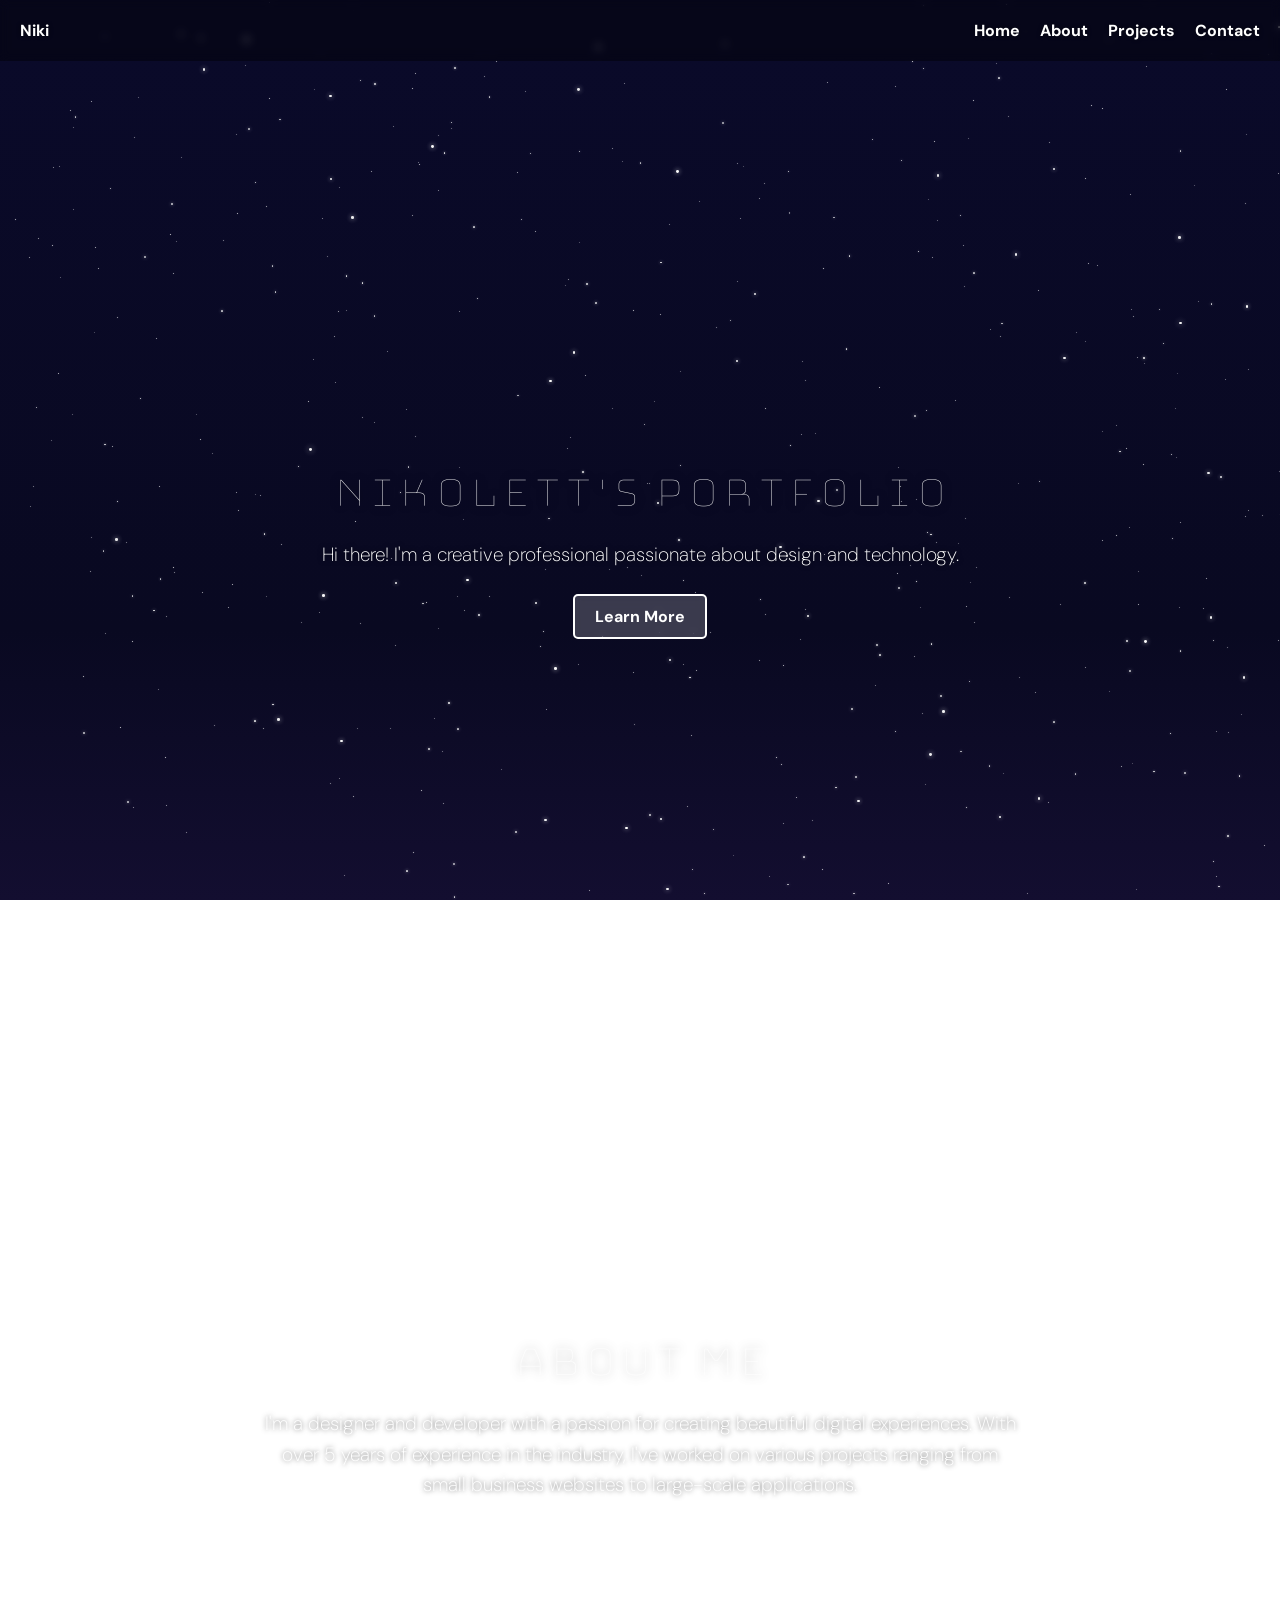
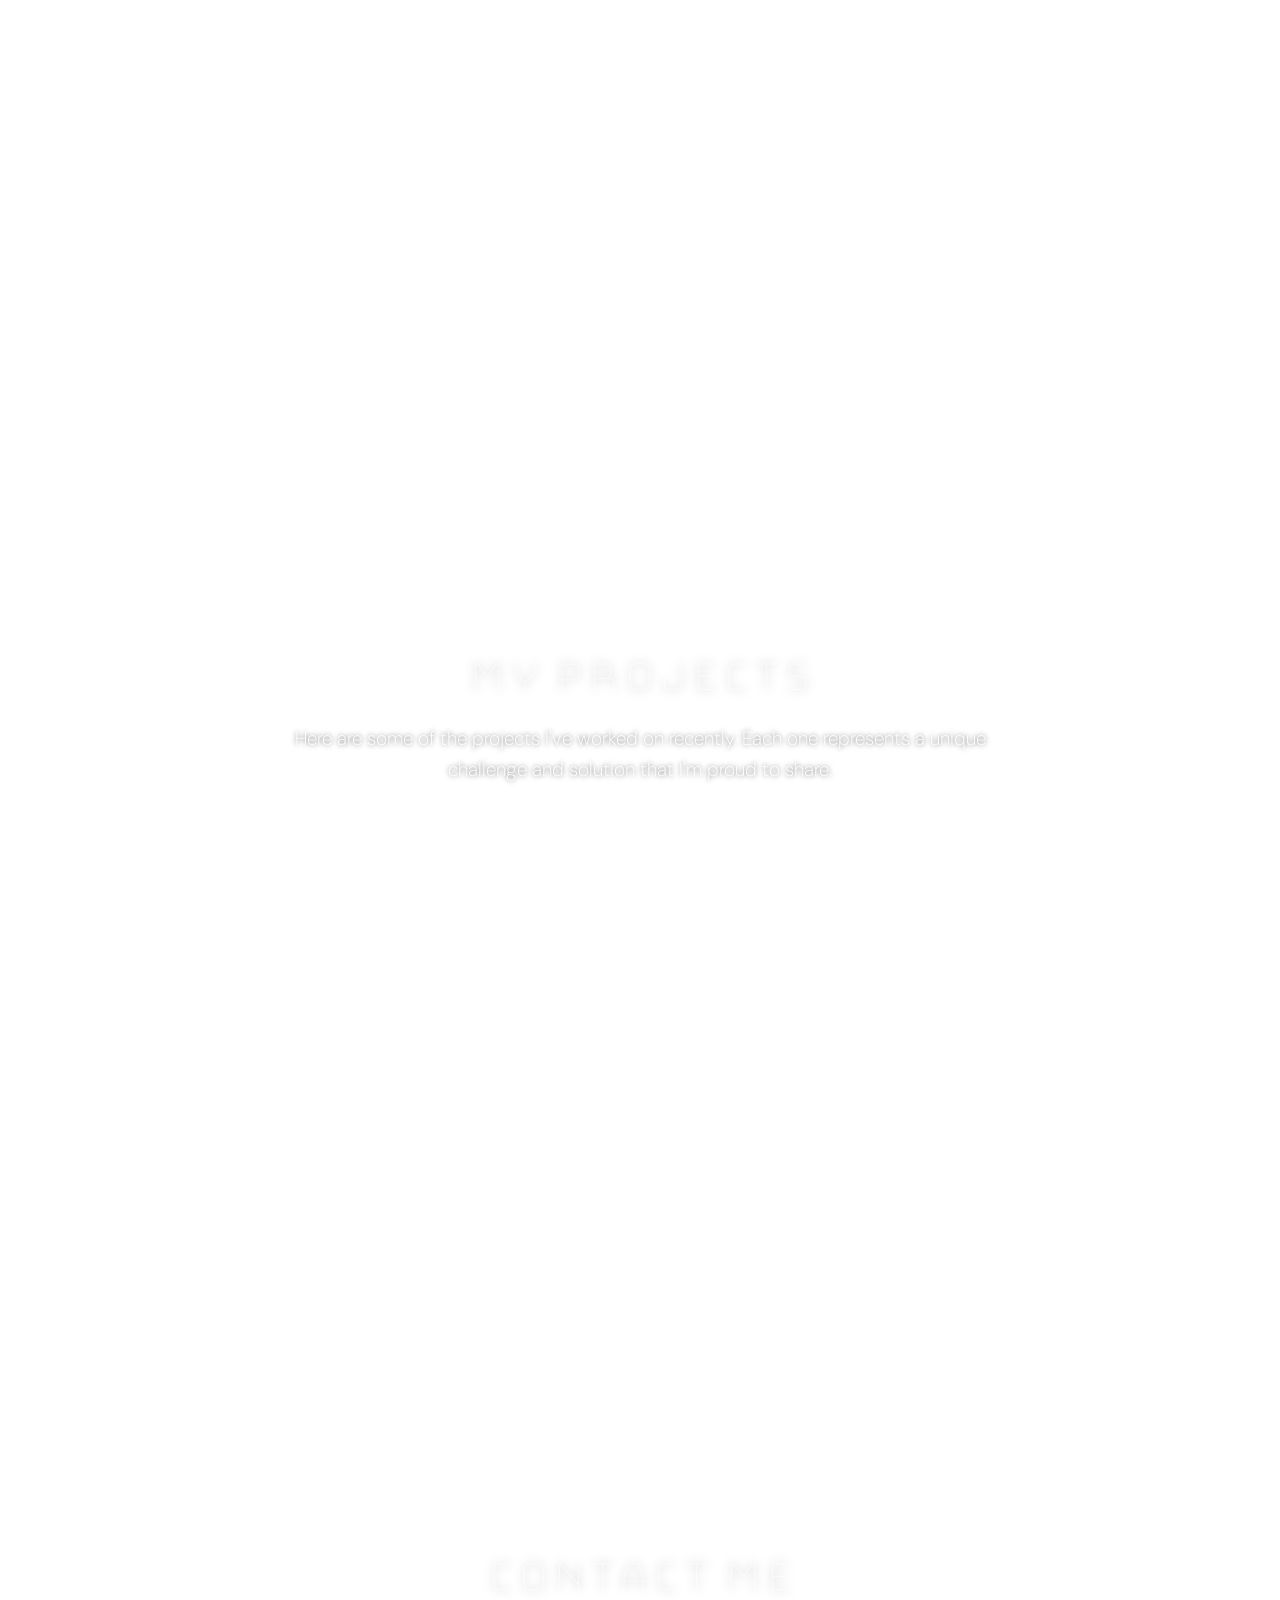
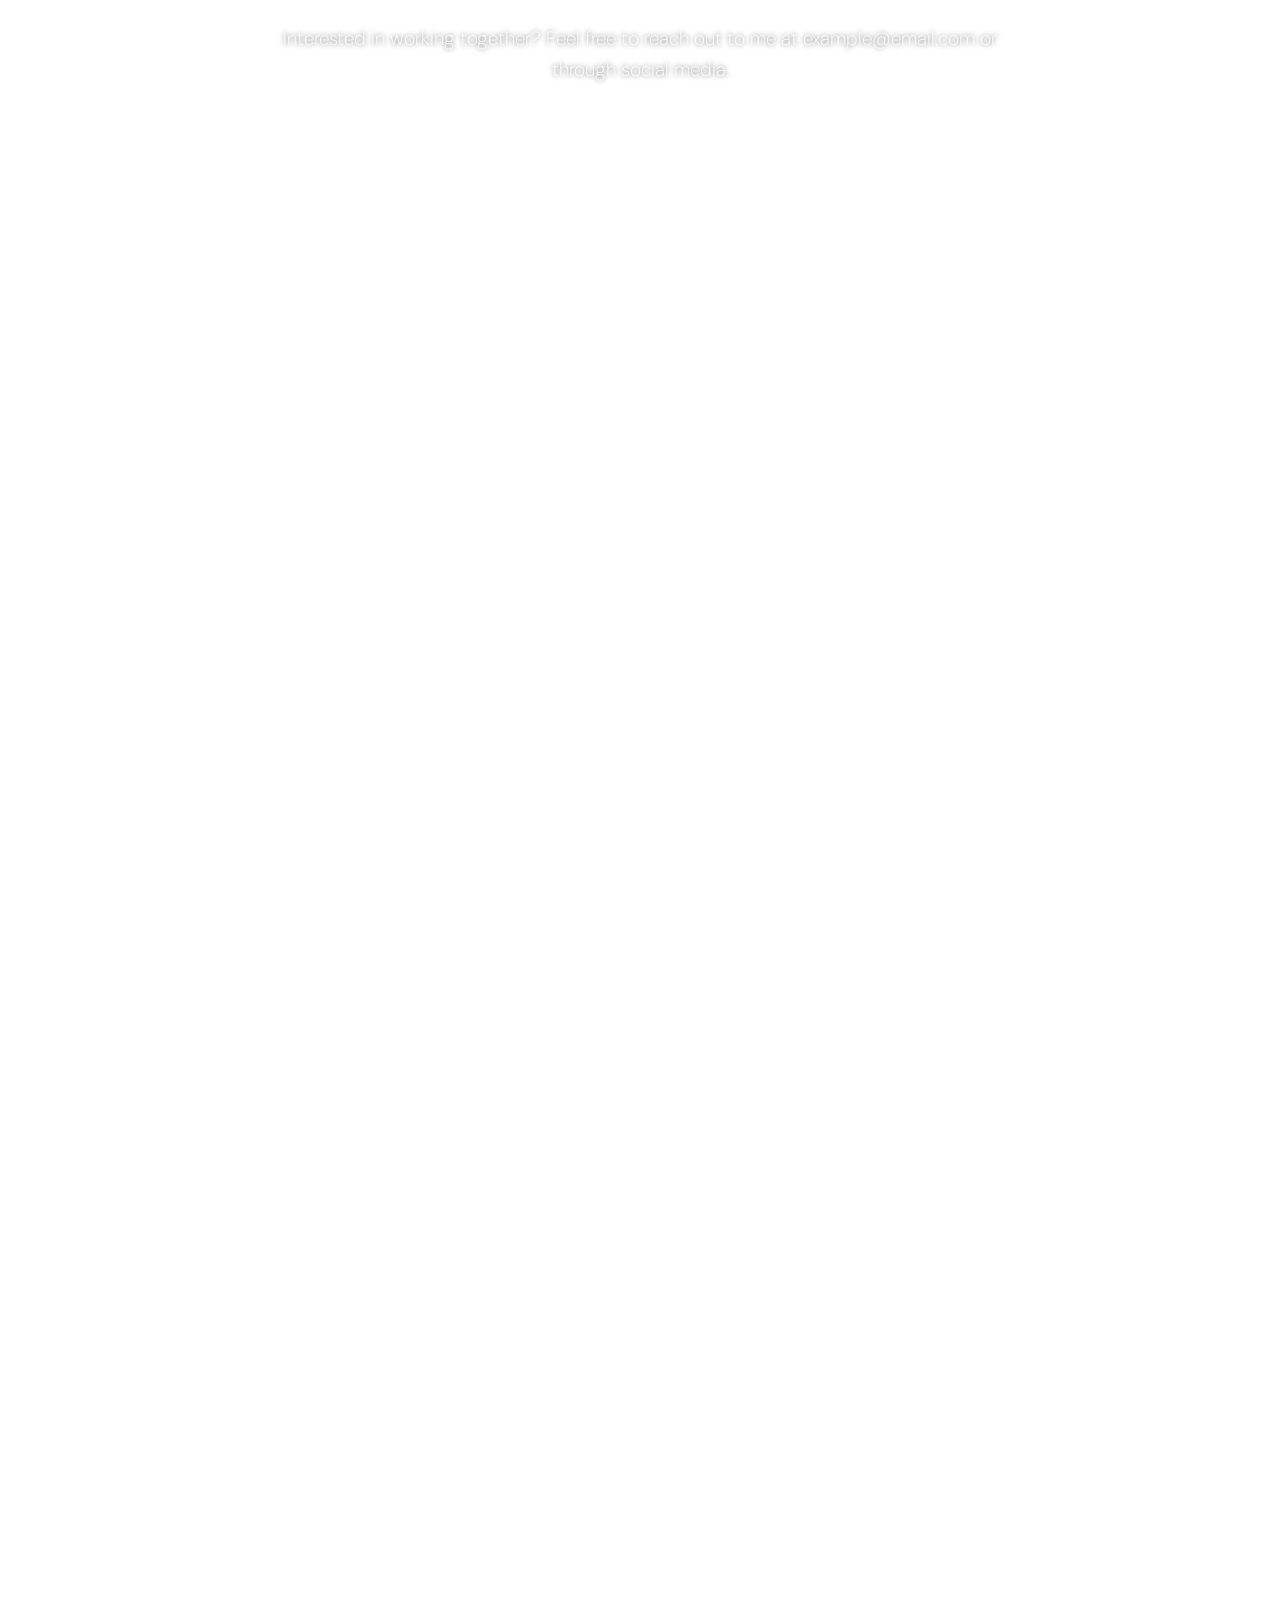
==== anotherone.html @ d2c1c7c7 "adding a bunch of stuff" ====
<!DOCTYPE html>
<html lang="en">
<head>
    <meta charset="UTF-8">
    <meta name="viewport" content="width=device-width, initial-scale=1.0">
    <title>My Personal Website</title>
    <link rel="preconnect" href="https://fonts.googleapis.com">
    <link rel="preconnect" href="https://fonts.gstatic.com" crossorigin>
    <link href="https://fonts.googleapis.com/css2?family=DM+Sans:ital,opsz,wght@0,9..40,100..1000;1,9..40,100..1000&display=swap" rel="stylesheet">
    
    
    <link rel="preconnect" href="https://fonts.googleapis.com">
    <link rel="preconnect" href="https://fonts.gstatic.com" crossorigin>
    <link href="https://fonts.googleapis.com/css2?family=Bungee+Hairline&family=DM+Sans:ital,opsz,wght@0,9..40,100..1000;1,9..40,100..1000&display=swap" rel="stylesheet">
    
    <style>

@font-face {
    font-family: cormorant;
    src: url(assets/fonts/Cormorant/Cormorant-VariableFont_wght.ttf);
}
        * {
            margin: 0;
            padding: 0;
            box-sizing: border-box;
            font-family: 'DM Sans', sans-serif;
        }

        body {
            overflow-x: hidden;
            color: white;
            font-weight: 200;
        }


        .sky-background {
            position: fixed;
            top: 0;
            left: 0;
            width: 100%;
            height: 100%;
            background: linear-gradient(to bottom, #0a0a2a 0%, #090921 70%, #120a29 100%);
            z-index: -10;
            transition: background 0.5s ease;
        }

        .stars-container {
            position: fixed;
            top: 0;
            left: 0;
            width: 100%;
            height: 100%;
            z-index: -9;
            opacity: 1;
            transition: opacity 1s ease;
            overflow: hidden;
        }

        .star {
            position: absolute;
            background-color: white;
            border-radius: 50%;
        }

        .sun {
            position: fixed;
            bottom: -150px;
            left: 50%;
            transform: translateX(-50%);
            width: 50vh;
            height: 50vh;
            background: radial-gradient(circle at center, #fffa77 10%, #ffbe4d 30%, #ff8130 60%, #ff4400 100%);
            border-radius: 50%;
            z-index: -8;
            box-shadow: 0 0 100px 50px rgba(255, 100, 0, 0.7);
            opacity: 0;
            /* transition: opacity 1.5s ease, bottom 2s ease, box-shadow 1.5s ease; */
        }

        .sun-rays {
            position: absolute;
            top: -50px;
            left: -50px;
            width: 75vh;
            height: 75vh;
            transform: scale(1.5);
            background: radial-gradient(circle at center, rgba(255, 222, 0, 0.6) 0%, rgba(255, 170, 0, 0.4) 40%, rgba(255, 170, 0, 0) 70%);
            border-radius: 50%;
            opacity: 0;
            z-index: -1;
            transition: opacity 1s ease;
        }

        .content {
            position: relative;
            z-index: 1;
            padding: 100px 20px;
            min-height: 400vh;
        }

        .section {
            height: 100vh;
            display: flex;
            flex-direction: column;
            justify-content: center;
            align-items: center;
            text-align: center;
            max-width: 800px;
            margin: 0 auto;
            padding: 20px;
        }

        h1 {
            font-family: Bungee Hairline; 
            font-size: 3rem;
            font-weight: 200;
            margin-bottom: 1rem;
            text-shadow: 0 0 10px rgba(0, 0, 0, 0.7);
        }

        p {
            font-size: 1.2rem;
            line-height: 1.6;
            margin-bottom: 1.5rem;
            text-shadow: 0 0 5px rgba(0, 0, 0, 0.7);
        }

        .nav {
            position: fixed;
            top: 0;
            left: 0;
            width: 100%;
            padding: 20px;
            display: flex;
            justify-content: space-between;
            z-index: 100;
            background-color: rgba(0, 0, 0, 0.4);
            backdrop-filter: blur(5px);
        }

        .nav-links {
            display: flex;
            gap: 20px;
        }

        .nav a {
            color: white;
            text-decoration: none;
            font-weight: bold;
            text-shadow: 0 0 5px rgba(0, 0, 0, 0.5);
            transition: all 0.3s ease;
        }

        .nav a:hover {
            color: #ffcc00;
        }

        .meteor {
            position: absolute;
            width: 2px;
            height: 30px;
            background: linear-gradient(to bottom, rgba(255,255,255,0), rgba(255,255,255,1));
            transform: rotate(45deg);
            animation: meteor 6s linear infinite;
            opacity: 0;
        }

        @keyframes meteor {
            0% {
                opacity: 0;
                transform: translateX(0) translateY(0) rotate(45deg);
            }
            10% {
                opacity: 1;
            }
            70% {
                opacity: 1;
            }
            100% {
                opacity: 0;
                transform: translateX(-200px) translateY(200px) rotate(45deg);
            }
        }

        .button {
            display: inline-block;
            padding: 10px 20px;
            background-color: rgba(255, 255, 255, 0.2);
            border: 2px solid white;
            color: white;
            text-decoration: none;
            border-radius: 5px;
            font-weight: bold;
            transition: all 0.3s ease;
            backdrop-filter: blur(5px);
        }

        .button:hover {
            background-color: rgba(255, 255, 255, 0.3);
            transform: translateY(-3px);
            box-shadow: 0 5px 15px rgba(0, 0, 0, 0.3);
        }










    </style>
</head>
<body>
    <div class="sky-background"></div>
    <div class="stars-container" id="stars-container"></div>
    <div class="sun" id="sun">
        <div class="sun-rays"></div>
    </div>








    <nav class="nav">
        <div class="logo">
            <a href="#">Niki</a>
        </div>
        <div class="nav-links">
            <a href="#home">Home</a>
            <a href="#about">About</a>
            <a href="#projects">Projects</a>
            <a href="#contact">Contact</a>
        </div>
    </nav>

    <div class="content">
        <section id="home" class="section">
            <h1>nikolett's portfolio</h1>
            <p>Hi there! I'm a creative professional passionate about design and technology.</p>
            <a href="#about" class="button">Learn More</a>
        </section>

        <section id="about" class="section">
            <h1>About Me</h1>
            <p>I'm a designer and developer with a passion for creating beautiful digital experiences. With over 5 years of experience in the industry, I've worked on various projects ranging from small business websites to large-scale applications.</p>
            <a href="#projects" class="button">See My Work</a>
        </section>

        <section id="projects" class="section">
            <h1>My Projects</h1>
            <p>Here are some of the projects I've worked on recently. Each one represents a unique challenge and solution that I'm proud to share.</p>
            <a href="#contact" class="button">Get In Touch</a>
        </section>

        <section id="contact" class="section">
            <h1>Contact Me</h1>
            <p>Interested in working together? Feel free to reach out to me at example@email.com or through social media.</p>
            <div>
                <a href="#" class="button">Email Me</a>
            </div>
        </section>
        <section style="height: 300vh;"></section>
        <section style="height: 500vh;"></section>

    </div>

    <script>
        // Create different sized stars with varying brightness
        function createStars() {
            const starsContainer = document.getElementById('stars-container');
            const bigStarsCount = 50;
            const mediumStarsCount = 150;
            const smallStarsCount = 300;
            
            // Create big bright stars
            for (let i = 0; i < bigStarsCount; i++) {
                createStar(starsContainer, 2, 3, 0.9, 1);
            }
            
            // Create medium stars
            for (let i = 0; i < mediumStarsCount; i++) {
                createStar(starsContainer, 1, 2, 0.7, 0.9);
            }
            
            // Create small dim stars
            for (let i = 0; i < smallStarsCount; i++) {
                createStar(starsContainer, 0.5, 1, 0.4, 0.7);
            }
            
            // Create occasional meteors
            createMeteors(starsContainer, 5);
        }
        
        function createStar(container, minSize, maxSize, minOpacity, maxOpacity) {
            const star = document.createElement('div');
            const size = minSize + Math.random() * (maxSize - minSize);
            const opacity = minOpacity + Math.random() * (maxOpacity - minOpacity);
            
            star.classList.add('star');
            star.style.width = `${size}px`;
            star.style.height = `${size}px`;
            star.style.top = `${Math.random() * 100}%`;
            star.style.left = `${Math.random() * 100}%`;
            star.style.opacity = opacity;
            star.style.boxShadow = `0 0 ${size * 2}px rgba(255, 255, 255, ${opacity})`;
            
            // Add twinkling effect with randomized timing
            const duration = 3 + Math.random() * 7;
            const delay = Math.random() * 5;
            star.style.animation = `twinkle ${duration}s ${delay}s infinite ease-in-out`;
            
            container.appendChild(star);
        }
        
        function createMeteors(container, count) {
            for (let i = 0; i < count; i++) {
                setTimeout(() => {
                    const meteor = document.createElement('div');
                    meteor.classList.add('meteor');
                    meteor.style.top = `${Math.random() * 30}%`;
                    meteor.style.left = `${50 + Math.random() * 50}%`;
                    meteor.style.animationDelay = `${Math.random() * 20}s`;
                    
                    container.appendChild(meteor);
                    
                    // Remove meteor after animation
                    setTimeout(() => {
                        meteor.remove();
                        // Create a new meteor
                        createMeteors(container, 1);
                    }, 6000);
                }, i * 3000);
            }
        }

        // Add twinkling animation
        const style = document.createElement('style');
        style.textContent = `
            @keyframes twinkle {
                0%, 100% { opacity: 1; transform: scale(1); }
                50% { opacity: 0.3; transform: scale(0.8); }
            }
            
            @keyframes cloudMove {
                0% { background-position: 0px 0px; }
                100% { background-position: 1000px 0px; }
            }
        `;
        document.head.appendChild(style);

        // Change background color based on scroll position
        window.addEventListener('scroll', function() {
            const scrollPosition = window.scrollY;
            const documentHeight = document.body.scrollHeight - window.innerHeight;
            const scrollPercentage = scrollPosition / documentHeight;
            
            const skyBackground = document.querySelector('.sky-background');
            const starsContainer = document.getElementById('stars-container');
            const sun = document.getElementById('sun');
            const sunRays = document.querySelector('.sun-rays');
            
            // Night sky to dawn to sunrise
            if (scrollPercentage < 0.3) {
                // Night sky (start)
                const nightProgress = scrollPercentage / 0.3;
                
                // Subtle shift in the deep night sky
                const r1 = Math.round(10 + nightProgress * 15);
                const g1 = Math.round(10 + nightProgress * 15);
                const b1 = Math.round(42 + nightProgress * 15);
                
                const r2 = Math.round(9 + nightProgress * 15);
                const g2 = Math.round(9 + nightProgress * 15);
                const b2 = Math.round(33 + nightProgress * 15);
                
                skyBackground.style.background = `linear-gradient(to bottom, 
                    rgb(${r1}, ${g1}, ${b1}) 0%, 
                    rgb(${r2}, ${g2}, ${b2}) 70%, 
                    rgb(${r2 + 10}, ${g2 + 5}, ${b2 + 15}) 100%)`;
                
                starsContainer.style.opacity = 1;
                sun.style.opacity = 0;
                sun.style.bottom = '-150px';
                sunRays.style.opacity = 0;
                
            } else if (scrollPercentage < 0.6) {
                // Dawn transition (middle)
                const dawnProgress = (scrollPercentage - 0.3) / 0.3;
                
                // More complex dawn gradient
                const r1 = Math.round(25 + dawnProgress * (130 - 25));
                const g1 = Math.round(25 + dawnProgress * (100 - 25));
                const b1 = Math.round(57 + dawnProgress * (180 - 57));
                
                const r2 = Math.round(24 + dawnProgress * (170 - 24));
                const g2 = Math.round(24 + dawnProgress * (120 - 24));
                const b2 = Math.round(48 + dawnProgress * (200 - 48));
                
                const r3 = Math.round(34 + dawnProgress * (240 - 34));
                const g3 = Math.round(29 + dawnProgress * (150 - 29));
                const b3 = Math.round(63 + dawnProgress * (180 - 63));
                
                skyBackground.style.background = `linear-gradient(to bottom, 
                    rgb(${r1}, ${g1}, ${b1}) 0%, 
                    rgb(${r2}, ${g2}, ${b2}) 70%, 
                    rgb(${r3}, ${g3}, ${b3}) 100%)`;
                
                starsContainer.style.opacity = 1 - dawnProgress * 1.2;
                sun.style.opacity = dawnProgress * 0.8;
                sun.style.bottom = `-${150 - dawnProgress * 120}px`;
                sun.style.boxShadow = `0 0 ${100 + dawnProgress * 50}px ${50 + dawnProgress * 25}px rgba(255, ${100 + dawnProgress * 100}, 0, ${0.7 + dawnProgress * 0.3})`;
                sunRays.style.opacity = dawnProgress * 0.5;
                
            } else {
                // Sunrise (end)
                const sunriseProgress = (scrollPercentage - 0.6) / 0.4;
                
                // Vibrant sunrise colors
                const r1 = Math.round(130 + sunriseProgress * (135 - 130));
                const g1 = Math.round(100 + sunriseProgress * (206 - 100));
                const b1 = Math.round(180 + sunriseProgress * (250 - 180));
                
                const r2 = Math.round(170 + sunriseProgress * (255 - 170));
                const g2 = Math.round(120 + sunriseProgress * (223 - 120));
                const b2 = Math.round(200 + sunriseProgress * (180 - 200));
                
                const r3 = Math.round(240 + sunriseProgress * (255 - 240));
                const g3 = Math.round(150 + sunriseProgress * (190 - 150));
                const b3 = Math.round(180 - sunriseProgress * 80);
                
                skyBackground.style.background = `linear-gradient(to bottom, 
                    rgb(${r1}, ${g1}, ${b1}) 0%, 
                    rgb(${r2}, ${g2}, ${b2}) 60%, 
                    rgb(${r3}, ${g3}, ${b3}) 100%)`;
                
                starsContainer.style.opacity = 0;
                sun.style.opacity = 0.8 + sunriseProgress * 0.2;
                sun.style.bottom = `${-30 + sunriseProgress * 100}px`;
                sun.style.boxShadow = `0 0 ${150 + sunriseProgress * 100}px ${75 + sunriseProgress * 50}px rgba(255, ${200 - sunriseProgress * 50}, 0, 1)`;
                sunRays.style.opacity = 0.5 + sunriseProgress * 0.5;
            }
        });












        
    // Initialize stars on load
        window.onload = function() {
            createStars();
            // Trigger initial scroll effect
            window.dispatchEvent(new Event('scroll'));
        };
    </script>
</body>
</html>
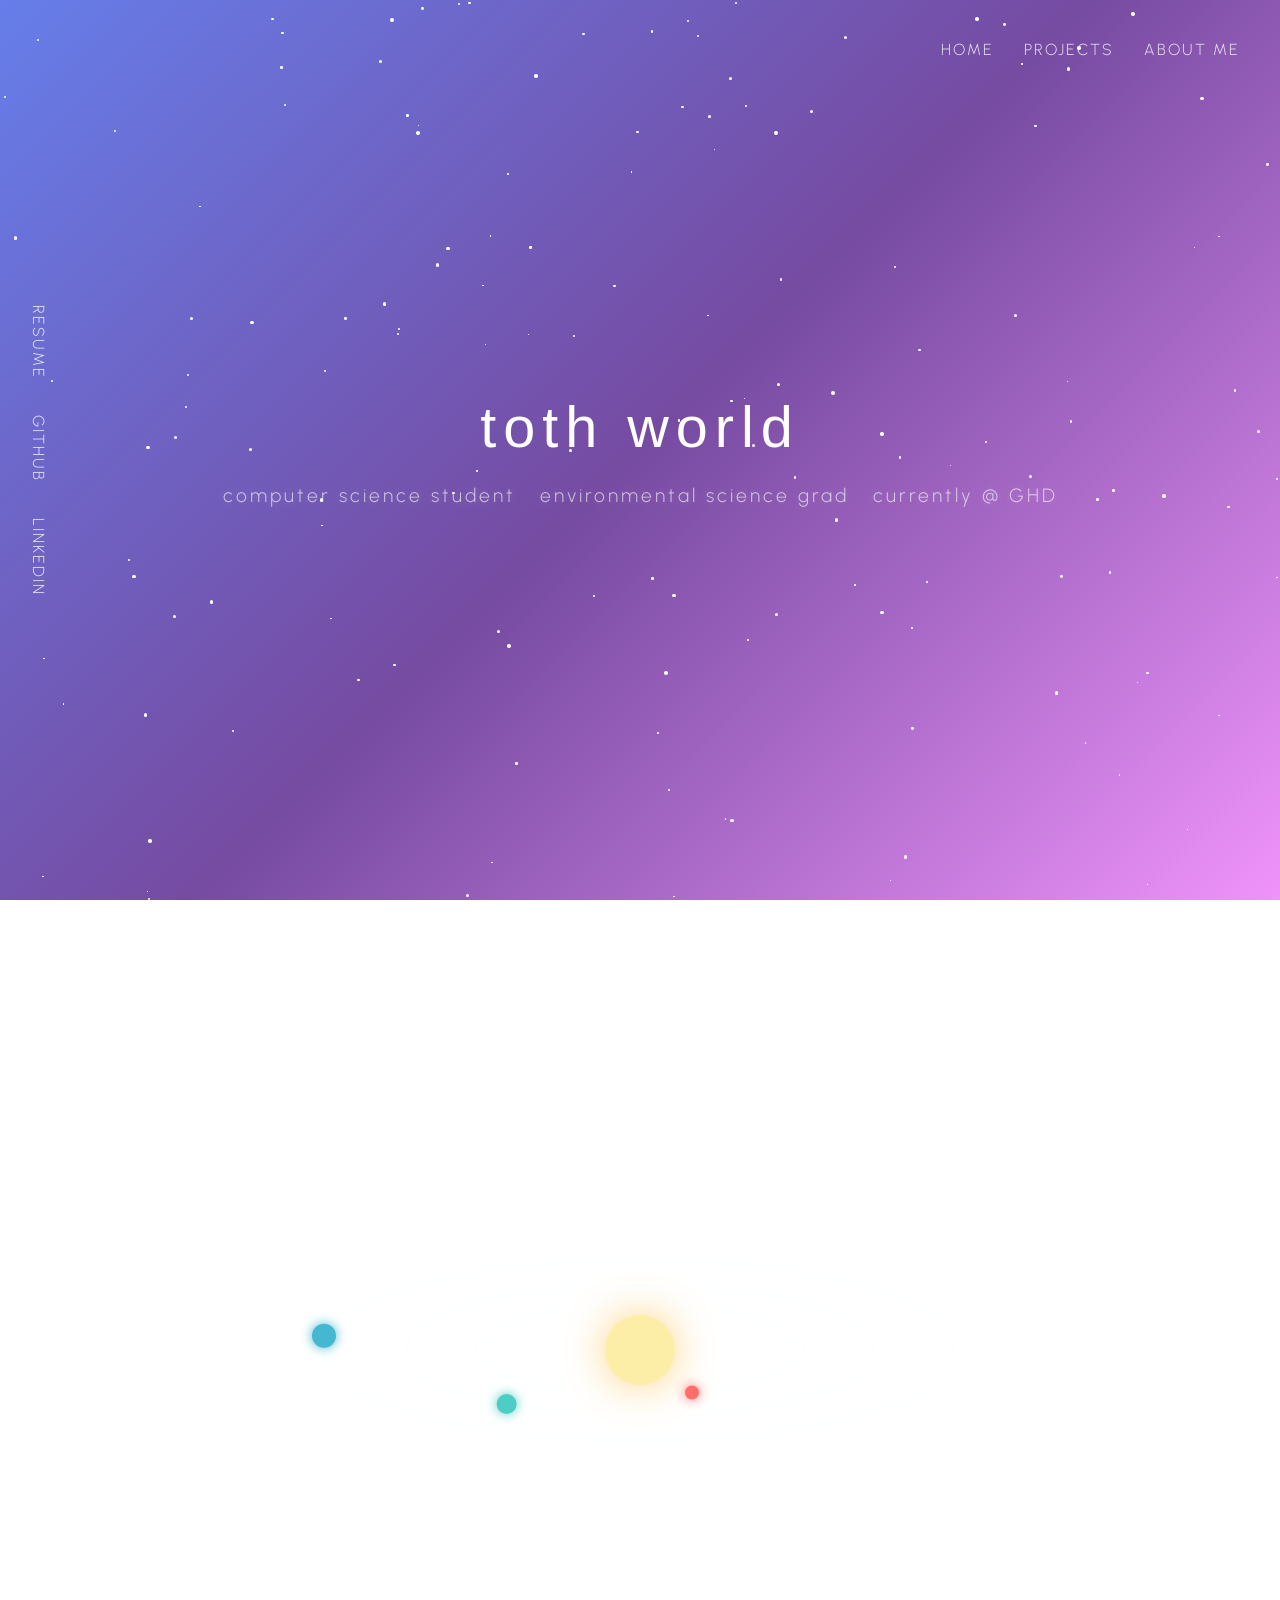
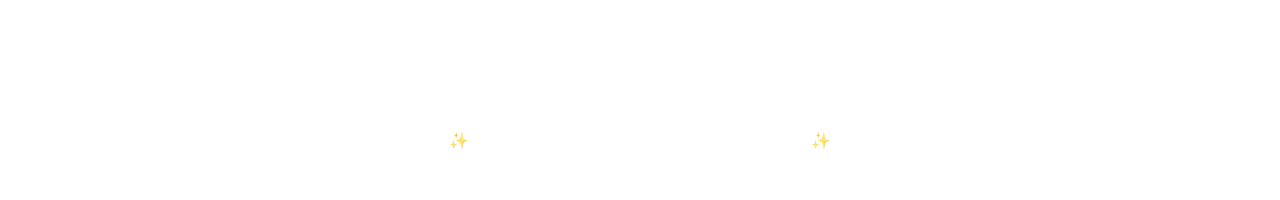
==== commit fc6b03c7: "figured out the hover" ====
--- a/anotherone.html
+++ b/anotherone.html
@@ -1,51 +1,35 @@
-
 <!DOCTYPE html>
-<html lang="en">
+<html lang='en'>
 <head>
-    <meta charset="UTF-8">
+    <meta charset='UTF-8'>
+    <title>Toth World</title>
     <meta name="viewport" content="width=device-width, initial-scale=1.0">
-    <title>My Personal Website</title>
+    
+    <!-- fonts -->
+    <link href="https://fonts.cdnfonts.com/css/positions-by-arixbored" rel="stylesheet">
     <link rel="preconnect" href="https://fonts.googleapis.com">
     <link rel="preconnect" href="https://fonts.gstatic.com" crossorigin>
-    <link href="https://fonts.googleapis.com/css2?family=DM+Sans:ital,opsz,wght@0,9..40,100..1000;1,9..40,100..1000&display=swap" rel="stylesheet">
-    
-    
-    <link rel="preconnect" href="https://fonts.googleapis.com">
-    <link rel="preconnect" href="https://fonts.gstatic.com" crossorigin>
-    <link href="https://fonts.googleapis.com/css2?family=Bungee+Hairline&family=DM+Sans:ital,opsz,wght@0,9..40,100..1000;1,9..40,100..1000&display=swap" rel="stylesheet">
+    <link href="https://fonts.googleapis.com/css2?family=Urbanist:ital,wght@0,100..900;1,100..900&display=swap" rel="stylesheet">
     
     <style>
-
-@font-face {
-    font-family: cormorant;
-    src: url(assets/fonts/Cormorant/Cormorant-VariableFont_wght.ttf);
-}
         * {
             margin: 0;
             padding: 0;
             box-sizing: border-box;
-            font-family: 'DM Sans', sans-serif;
-        }
-
-        body {
-            overflow-x: hidden;
-            color: white;
-            font-weight: 200;
-        }
-
-
-        .sky-background {
-            position: fixed;
-            top: 0;
+        }
+
+        .night-sky {
+            position: fixed;  
+            top: 0;    
             left: 0;
             width: 100%;
             height: 100%;
-            background: linear-gradient(to bottom, #0a0a2a 0%, #090921 70%, #120a29 100%);
             z-index: -10;
+            background: linear-gradient(135deg, #667eea 0%, #764ba2 50%, #f093fb 100%);
             transition: background 0.5s ease;
         }
 
-        .stars-container {
+        .galaxy {
             position: fixed;
             top: 0;
             left: 0;
@@ -54,417 +38,651 @@
             z-index: -9;
             opacity: 1;
             transition: opacity 1s ease;
-            overflow: hidden;
         }
 
         .star {
+            background-color: white;
             position: absolute;
-            background-color: white;
             border-radius: 50%;
         }
 
-        .sun {
+        .meteor {
+            position: absolute;
+            transform: rotate(45deg);
+            width: 2px;
+            height: 50px;
+            background: linear-gradient(to bottom, rgba(255, 255, 255, 0), rgba(255, 255, 255, 1));
+            animation: meteor 3s linear infinite;
+            opacity: 0;
+        }
+
+        @keyframes twinkle {
+            0%, 100% {
+                opacity: 1;
+                transform: scale(1);
+            }
+            50% {
+                opacity: 0.3;
+                transform: scale(0.8);
+            }
+        }
+
+        @keyframes meteor {
+            0% {
+                opacity: 0;
+                transform: translateX(0) translateY(0) rotate(45deg);
+            }
+            10% {
+                opacity: 1;
+            }
+            70% {
+                opacity: 1;
+            }
+            100% {
+                opacity: 0;
+                transform: translateX(-200px) translateY(200px) rotate(45deg);
+            }
+        }
+
+        .seseme-seeds {
             position: fixed;
-            bottom: -150px;
-            left: 50%;
-            transform: translateX(-50%);
-            width: 50vh;
-            height: 50vh;
-            background: radial-gradient(circle at center, #fffa77 10%, #ffbe4d 30%, #ff8130 60%, #ff4400 100%);
-            border-radius: 50%;
-            z-index: -8;
-            box-shadow: 0 0 100px 50px rgba(255, 100, 0, 0.7);
-            opacity: 0;
-            /* transition: opacity 1.5s ease, bottom 2s ease, box-shadow 1.5s ease; */
-        }
-
-        .sun-rays {
+            top: 40px;
+            right: 40px;
+            display: flex;
+            gap: 30px;
+            z-index: 10;
+        }
+
+        .seed {
+            font-family: 'Urbanist', sans-serif;
+            font-size: 16px;
+            font-weight: 300;
+            color: rgba(255, 255, 255, 0.8);
+            letter-spacing: 2px;
+            position: relative;
+            transition: all 0.3s ease;
+            text-decoration: none;
+        }
+
+        .seed:hover {
+            color: white;
+        }
+
+        .seed::after {
+            content: '';
             position: absolute;
-            top: -50px;
-            left: -50px;
-            width: 75vh;
-            height: 75vh;
-            transform: scale(1.5);
-            background: radial-gradient(circle at center, rgba(255, 222, 0, 0.6) 0%, rgba(255, 170, 0, 0.4) 40%, rgba(255, 170, 0, 0) 70%);
-            border-radius: 50%;
-            opacity: 0;
-            z-index: -1;
-            transition: opacity 1s ease;
-        }
-
-        .content {
-            position: relative;
-            z-index: 1;
-            padding: 100px 20px;
-            min-height: 400vh;
-        }
-
-        .section {
+            bottom: -5px;
+            left: 0;
+            width: 0;
+            height: 1px;
+            background: white;
+            transition: width 0.3s ease;
+        }
+          
+        .seed:hover::after {
+            width: 100%;
+        }
+
+        .bun-top {
+            display: flex;
+            flex-direction: column;
+            justify-content: center;
             height: 100vh;
+            text-align: center;
+        }
+
+        .main-title {
+            font-family: 'Positions by Arixbored', sans-serif;
+            color: white;
+            font-weight: 200;
+            font-size: clamp(2.5rem, 4.5vw, 4.5rem);
+            letter-spacing: 7px;
+            margin-bottom: 1.5rem;
+            animation: rise 1.5s ease-out;  
+        }
+
+        .main-sub {
+            display: flex;
+            flex-wrap: wrap;
+            justify-content: center;
+            column-gap: 1.5rem;
+            row-gap: 0.5rem;
+            margin-top: 1rem;
+            padding: 0 1rem;
+            max-width: calc(100vw - clamp(60px, 7vw, 90px));
+            margin: 0 auto;
+        }
+
+        .m-sub {
+            font-family: 'Urbanist', sans-serif; 
+            font-size: clamp(1rem, 1.5vw, 1.2rem);
+            color: rgba(255, 255, 255, 0.65);
+            font-weight: 300;
+            text-shadow: 0 0 10px rgba(255, 255, 255, 0.2);
+            letter-spacing: 3px;
+            animation: rise 1.5s ease-out;  
+            white-space: nowrap;
+        }
+
+        @keyframes rise {
+            from {
+                opacity: 0;
+                transform: translateY(50px);
+            }
+            to {
+                opacity: 1;
+                transform: translateY(0);
+            }
+        }
+
+        .fries {
+            position: fixed;
+            left: 0;
+            top: 0;
+            width: clamp(50px, 6vw, 80px);
+            height: 100vh;
+            z-index: 10;
             display: flex;
             flex-direction: column;
             justify-content: center;
             align-items: center;
+        }
+
+        .fry {
+            writing-mode: vertical-lr;
+            text-orientation: mixed;
+            font-family: 'Urbanist', sans-serif;
+            font-size: 16px;
+            font-weight: 300;
+            color: rgba(255, 255, 255, 0.8);
+            letter-spacing: 2px;
+            cursor: pointer;
+            margin: clamp(12px, 2vh, 20px) 0;
+            transition: all 0.3s ease;
+            text-decoration: none;
+        }
+
+        .fry:hover {
+            color: white;
+            transform: translateX(5px);
+        }
+
+        @media (max-width: 600px) {
+            .fries {
+                display: none;
+            }
+        }
+
+        .patty {
+            display: flex;
+            position: relative;
+            flex-direction: column;
+            justify-content: flex-start;
+            height: 100vh;
             text-align: center;
-            max-width: 800px;
-            margin: 0 auto;
-            padding: 20px;
-        }
-
-        h1 {
-            font-family: Bungee Hairline; 
-            font-size: 3rem;
-            font-weight: 200;
-            margin-bottom: 1rem;
-            text-shadow: 0 0 10px rgba(0, 0, 0, 0.7);
-        }
-
-        p {
-            font-size: 1.2rem;
-            line-height: 1.6;
-            margin-bottom: 1.5rem;
-            text-shadow: 0 0 5px rgba(0, 0, 0, 0.7);
-        }
-
-        .nav {
-            position: fixed;
+            scroll-snap-align: start;
+        }
+
+        canvas {
+            position: absolute;
             top: 0;
             left: 0;
             width: 100%;
-            padding: 20px;
+            height: 100%;
+            z-index: 1;
+            cursor: pointer;
+        }
+
+        #project-title {
+            margin-top: 100px;
+            font-size: clamp(1.9rem, 4.5vw, 2.7rem);
+            z-index: 2;
+            position: relative;
+        }
+
+        #sun {
+            position: absolute;
+            top: 50%;
+            left: 50%;
+            transform: translate(-50%, -50%);
+            width: 70px;
+            height: 70px;
+            border-radius: 50%;
+            background: #fceea7;
+            box-shadow: 0 0 40px rgba(255, 200, 100, 0.8);
+            z-index: 2;
+        }
+
+        /* Project Card Styles */
+        .project-card {
+            position: absolute;
+            background: rgba(255, 255, 255, 0.95);
+            backdrop-filter: blur(10px);
+            border-radius: 20px;
+            padding: 25px;
+            max-width: 350px;
+            min-width: 300px;
+            box-shadow: 0 20px 40px rgba(0, 0, 0, 0.3);
+            border: 1px solid rgba(255, 255, 255, 0.3);
+            opacity: 0;
+            transform: scale(0.8) translateY(20px);
+            transition: all 0.4s cubic-bezier(0.4, 0, 0.2, 1);
+            z-index: 100;
+            pointer-events: none;
+        }
+
+        .project-card.show {
+            opacity: 1;
+            transform: scale(1) translateY(0);
+            pointer-events: auto;
+        }
+
+        .project-card h3 {
+            font-family: 'Positions by Arixbored', sans-serif;
+            font-size: 1.8rem;
+            color: #333;
+            margin-bottom: 10px;
+            text-align: center;
+        }
+
+        .project-card .tech-stack {
             display: flex;
-            justify-content: space-between;
-            z-index: 100;
-            background-color: rgba(0, 0, 0, 0.4);
-            backdrop-filter: blur(5px);
-        }
-
-        .nav-links {
+            flex-wrap: wrap;
+            gap: 8px;
+            margin-bottom: 15px;
+            justify-content: center;
+        }
+
+        .tech-tag {
+            background: linear-gradient(135deg, #667eea, #764ba2);
+            color: white;
+            padding: 4px 12px;
+            border-radius: 15px;
+            font-size: 0.8rem;
+            font-weight: 500;
+            font-family: 'Urbanist', sans-serif;
+        }
+
+        .project-card p {
+            font-family: 'Urbanist', sans-serif;
+            font-size: 0.95rem;
+            color: #555;
+            line-height: 1.6;
+            margin-bottom: 15px;
+            text-align: left;
+        }
+
+        .project-links {
             display: flex;
-            gap: 20px;
-        }
-
-        .nav a {
+            gap: 10px;
+            justify-content: center;
+        }
+
+        .project-link {
+            background: linear-gradient(135deg, #f093fb, #f5576c);
             color: white;
+            padding: 8px 16px;
+            border-radius: 20px;
             text-decoration: none;
-            font-weight: bold;
-            text-shadow: 0 0 5px rgba(0, 0, 0, 0.5);
+            font-family: 'Urbanist', sans-serif;
+            font-size: 0.85rem;
+            font-weight: 500;
             transition: all 0.3s ease;
-        }
-
-        .nav a:hover {
-            color: #ffcc00;
-        }
-
-        .meteor {
+            border: none;
+            cursor: pointer;
+        }
+
+        .project-link:hover {
+            transform: translateY(-2px);
+            box-shadow: 0 8px 20px rgba(240, 147, 251, 0.4);
+        }
+
+        .planet-glow {
+            filter: drop-shadow(0 0 20px currentColor);
+        }
+
+        /* Instruction text */
+        .instructions {
             position: absolute;
-            width: 2px;
-            height: 30px;
-            background: linear-gradient(to bottom, rgba(255,255,255,0), rgba(255,255,255,1));
-            transform: rotate(45deg);
-            animation: meteor 6s linear infinite;
-            opacity: 0;
-        }
-
-        @keyframes meteor {
-            0% {
-                opacity: 0;
-                transform: translateX(0) translateY(0) rotate(45deg);
-            }
-            10% {
-                opacity: 1;
-            }
-            70% {
-                opacity: 1;
-            }
-            100% {
-                opacity: 0;
-                transform: translateX(-200px) translateY(200px) rotate(45deg);
-            }
-        }
-
-        .button {
-            display: inline-block;
-            padding: 10px 20px;
-            background-color: rgba(255, 255, 255, 0.2);
-            border: 2px solid white;
-            color: white;
-            text-decoration: none;
-            border-radius: 5px;
-            font-weight: bold;
-            transition: all 0.3s ease;
-            backdrop-filter: blur(5px);
-        }
-
-        .button:hover {
-            background-color: rgba(255, 255, 255, 0.3);
-            transform: translateY(-3px);
-            box-shadow: 0 5px 15px rgba(0, 0, 0, 0.3);
-        }
-
-
-
-
-
-
-
-
-
-
+            bottom: 50px;
+            left: 50%;
+            transform: translateX(-50%);
+            color: rgba(255, 255, 255, 0.7);
+            font-family: 'Urbanist', sans-serif;
+            font-size: 1rem;
+            text-align: center;
+            z-index: 2;
+            animation: pulse 2s infinite;
+        }
+
+        @keyframes pulse {
+            0%, 100% { opacity: 0.7; }
+            50% { opacity: 1; }
+        }
     </style>
 </head>
+
 <body>
-    <div class="sky-background"></div>
-    <div class="stars-container" id="stars-container"></div>
-    <div class="sun" id="sun">
-        <div class="sun-rays"></div>
+    <!-- starry sky background -->
+    <div class='night-sky'></div>
+    <div class='galaxy' id='galaxy'></div>
+
+    <!-- navbar -->
+    <div class='seseme-seeds'>
+        <a class='seed' href='#bun-top'>HOME</a>
+        <a class='seed' href='#patty'>PROJECTS</a>
+        <a class='seed' href='#'>ABOUT ME</a>
     </div>
 
-
-
-
-
-
-
-
-    <nav class="nav">
-        <div class="logo">
-            <a href="#">Niki</a>
+    <!-- hero -->
+    <section class='bun-top' id='bun-top'>
+        <h1 class='main-title' id='hero-title'>toth world</h1>
+        <div class='main-sub'>
+            <span class='m-sub'>computer science student</span>
+            <span class='m-sub'>environmental science grad</span>
+            <span class='m-sub'>currently @ GHD</span>
         </div>
-        <div class="nav-links">
-            <a href="#home">Home</a>
-            <a href="#about">About</a>
-            <a href="#projects">Projects</a>
-            <a href="#contact">Contact</a>
+    </section>
+
+    <section class='patty' id='patty'>
+        <h2 class='main-title' id='project-title'>projects</h2>
+        <canvas id='canvas'></canvas>
+        <div id='sun'></div>
+        
+        <!-- Project Cards -->
+        <div id='project-card-1' class='project-card'>
+            <h3>🌱 EcoTracker</h3>
+            <div class='tech-stack'>
+                <span class='tech-tag'>React</span>
+                <span class='tech-tag'>Node.js</span>
+                <span class='tech-tag'>MongoDB</span>
+                <span class='tech-tag'>Chart.js</span>
+            </div>
+            <p>A comprehensive web application for tracking personal carbon footprint and environmental impact. Features interactive data visualization, goal setting, and community challenges to promote sustainable living habits.</p>
+            <div class='project-links'>
+                <a href='#' class='project-link'>View Demo</a>
+                <a href='#' class='project-link'>GitHub</a>
+            </div>
         </div>
-    </nav>
-
-    <div class="content">
-        <section id="home" class="section">
-            <h1>nikolett's portfolio</h1>
-            <p>Hi there! I'm a creative professional passionate about design and technology.</p>
-            <a href="#about" class="button">Learn More</a>
-        </section>
-
-        <section id="about" class="section">
-            <h1>About Me</h1>
-            <p>I'm a designer and developer with a passion for creating beautiful digital experiences. With over 5 years of experience in the industry, I've worked on various projects ranging from small business websites to large-scale applications.</p>
-            <a href="#projects" class="button">See My Work</a>
-        </section>
-
-        <section id="projects" class="section">
-            <h1>My Projects</h1>
-            <p>Here are some of the projects I've worked on recently. Each one represents a unique challenge and solution that I'm proud to share.</p>
-            <a href="#contact" class="button">Get In Touch</a>
-        </section>
-
-        <section id="contact" class="section">
-            <h1>Contact Me</h1>
-            <p>Interested in working together? Feel free to reach out to me at example@email.com or through social media.</p>
-            <div>
-                <a href="#" class="button">Email Me</a>
+
+        <div id='project-card-2' class='project-card'>
+            <h3>🤖 StudyBuddy AI</h3>
+            <div class='tech-stack'>
+                <span class='tech-tag'>Python</span>
+                <span class='tech-tag'>TensorFlow</span>
+                <span class='tech-tag'>Flask</span>
+                <span class='tech-tag'>SQLite</span>
             </div>
-        </section>
-        <section style="height: 300vh;"></section>
-        <section style="height: 500vh;"></section>
-
+            <p>An intelligent study companion that uses machine learning to create personalized study schedules, generate practice questions, and adapt to individual learning patterns for optimized academic performance.</p>
+            <div class='project-links'>
+                <a href='#' class='project-link'>Try It</a>
+                <a href='#' class='project-link'>GitHub</a>
+            </div>
+        </div>
+
+        <div id='project-card-3' class='project-card'>
+            <h3>🌊 Ocean Data Viz</h3>
+            <div class='tech-stack'>
+                <span class='tech-tag'>D3.js</span>
+                <span class='tech-tag'>Python</span>
+                <span class='tech-tag'>Pandas</span>
+                <span class='tech-tag'>API</span>
+            </div>
+            <p>Interactive data visualization platform displaying real-time ocean temperature, pH levels, and marine biodiversity data. Combines environmental science expertise with modern web technologies.</p>
+            <div class='project-links'>
+                <a href='#' class='project-link'>Explore</a>
+                <a href='#' class='project-link'>GitHub</a>
+            </div>
+        </div>
+
+        <div class='instructions'>
+            ✨ Hover over the planets to discover my projects ✨
+        </div>
+    </section>
+
+    <!-- side bar -->
+    <div class='fries'>
+        <a class='fry' href='#' target='#'>RESUME</a>
+        <a class='fry' href='https://github.com/nikolett0203' target='_blank'>GITHUB</a>
+        <a class='fry' href='https://www.linkedin.com/in/nikototh/' target='_blank'>LINKEDIN</a>
     </div>
 
     <script>
-        // Create different sized stars with varying brightness
+        // Stars and meteors generation
         function createStars() {
-            const starsContainer = document.getElementById('stars-container');
-            const bigStarsCount = 50;
-            const mediumStarsCount = 150;
-            const smallStarsCount = 300;
+            const galaxy = document.getElementById('galaxy');
+            const numStars = 150;
             
-            // Create big bright stars
-            for (let i = 0; i < bigStarsCount; i++) {
-                createStar(starsContainer, 2, 3, 0.9, 1);
-            }
+            for (let i = 0; i < numStars; i++) {
+                const star = document.createElement('div');
+                star.className = 'star';
+                
+                // Random position
+                star.style.left = Math.random() * 100 + '%';
+                star.style.top = Math.random() * 100 + '%';
+                
+                // Random size
+                const size = Math.random() * 3 + 1;
+                star.style.width = size + 'px';
+                star.style.height = size + 'px';
+                
+                // Random twinkle animation
+                const delay = Math.random() * 3;
+                star.style.animation = `twinkle ${2 + Math.random() * 2}s ease-in-out infinite ${delay}s`;
+                
+                galaxy.appendChild(star);
+            }
+        }
+
+        function createMeteors() {
+            const galaxy = document.getElementById('galaxy');
             
-            // Create medium stars
-            for (let i = 0; i < mediumStarsCount; i++) {
-                createStar(starsContainer, 1, 2, 0.7, 0.9);
-            }
+            setInterval(() => {
+                const meteor = document.createElement('div');
+                meteor.className = 'meteor';
+                
+                // Random starting position
+                meteor.style.left = Math.random() * 100 + '%';
+                meteor.style.top = Math.random() * 100 + '%';
+                
+                galaxy.appendChild(meteor);
+                
+                // Remove meteor after animation
+                setTimeout(() => {
+                    if (meteor.parentNode) {
+                        meteor.parentNode.removeChild(meteor);
+                    }
+                }, 3000);
+            }, 3000);
+        }
+
+        // Solar system animation
+        const canvas = document.getElementById('canvas');
+        const ctx = canvas.getContext('2d');
+
+        const tilt = 0.5;
+        const centerX = () => canvas.width / 2;
+        const centerY = () => canvas.height / 2;
+
+        let animationPaused = false;
+        let hoveredPlanet = null;
+
+        let planets = [
+            { 
+                rX: 160, 
+                rY: 90, 
+                speed: 0.006, 
+                angle: 1, 
+                size: 7, 
+                color: '#ff6b6b', 
+                id: 1,
+                project: 'EcoTracker',
+                hovered: false,
+                originalSpeed: 0.006
+            },
+            { 
+                rX: 240, 
+                rY: 130, 
+                speed: 0.004, 
+                angle: 2, 
+                size: 10, 
+                color: '#4ecdc4', 
+                id: 2,
+                project: 'StudyBuddy AI',
+                hovered: false,
+                originalSpeed: 0.004
+            },
+            { 
+                rX: 320, 
+                rY: 180, 
+                speed: 0.0025, 
+                angle: 3.2, 
+                size: 12, 
+                color: '#45b7d1', 
+                id: 3,
+                project: 'Ocean Data Viz',
+                hovered: false,
+                originalSpeed: 0.0025
+            }
+        ];
+
+        function resize() {
+            canvas.width = window.innerWidth;
+            canvas.height = window.innerHeight;
+        }
+
+        function getMousePos(e) {
+            const rect = canvas.getBoundingClientRect();
+            return {
+                x: e.clientX - rect.left,
+                y: e.clientY - rect.top
+            };
+        }
+
+        function distance(x1, y1, x2, y2) {
+            return Math.sqrt((x2 - x1) ** 2 + (y2 - y1) ** 2);
+        }
+
+        function showProjectCard(planetId, mouseX, mouseY) {
+            const card = document.getElementById(`project-card-${planetId}`);
             
-            // Create small dim stars
-            for (let i = 0; i < smallStarsCount; i++) {
-                createStar(starsContainer, 0.5, 1, 0.4, 0.7);
-            }
+            // Position card near mouse but keep it on screen
+            let cardX = mouseX + 20;
+            let cardY = mouseY - 100;
             
-            // Create occasional meteors
-            createMeteors(starsContainer, 5);
-        }
-        
-        function createStar(container, minSize, maxSize, minOpacity, maxOpacity) {
-            const star = document.createElement('div');
-            const size = minSize + Math.random() * (maxSize - minSize);
-            const opacity = minOpacity + Math.random() * (maxOpacity - minOpacity);
+            // Prevent card from going off screen
+            if (cardX + 350 > window.innerWidth) cardX = mouseX - 370;
+            if (cardY < 0) cardY = 20;
+            if (cardY + 300 > window.innerHeight) cardY = window.innerHeight - 320;
             
-            star.classList.add('star');
-            star.style.width = `${size}px`;
-            star.style.height = `${size}px`;
-            star.style.top = `${Math.random() * 100}%`;
-            star.style.left = `${Math.random() * 100}%`;
-            star.style.opacity = opacity;
-            star.style.boxShadow = `0 0 ${size * 2}px rgba(255, 255, 255, ${opacity})`;
+            card.style.left = cardX + 'px';
+            card.style.top = cardY + 'px';
+            card.classList.add('show');
+        }
+
+        function hideProjectCard(planetId) {
+            const card = document.getElementById(`project-card-${planetId}`);
+            card.classList.remove('show');
+        }
+
+        function handleMouseMove(e) {
+            const mousePos = getMousePos(e);
+            let foundHover = false;
             
-            // Add twinkling effect with randomized timing
-            const duration = 3 + Math.random() * 7;
-            const delay = Math.random() * 5;
-            star.style.animation = `twinkle ${duration}s ${delay}s infinite ease-in-out`;
+            planets.forEach(p => {
+                const x = centerX() + p.rX * Math.cos(p.angle);
+                const y = centerY() + p.rY * Math.sin(p.angle) * tilt;
+                
+                const dist = distance(mousePos.x, mousePos.y, x, y);
+                const wasHovered = p.hovered;
+                p.hovered = dist < p.size + 10;
+                
+                if (p.hovered) {
+                    foundHover = true;
+                    canvas.style.cursor = 'pointer';
+                    
+                    if (!wasHovered) {
+                        showProjectCard(p.id, mousePos.x, mousePos.y);
+                        hoveredPlanet = p.id;
+                    }
+                } else if (wasHovered) {
+                    hideProjectCard(p.id);
+                    if (hoveredPlanet === p.id) {
+                        hoveredPlanet = null;
+                    }
+                }
+            });
             
-            container.appendChild(star);
-        }
-        
-        function createMeteors(container, count) {
-            for (let i = 0; i < count; i++) {
-                setTimeout(() => {
-                    const meteor = document.createElement('div');
-                    meteor.classList.add('meteor');
-                    meteor.style.top = `${Math.random() * 30}%`;
-                    meteor.style.left = `${50 + Math.random() * 50}%`;
-                    meteor.style.animationDelay = `${Math.random() * 20}s`;
-                    
-                    container.appendChild(meteor);
-                    
-                    // Remove meteor after animation
-                    setTimeout(() => {
-                        meteor.remove();
-                        // Create a new meteor
-                        createMeteors(container, 1);
-                    }, 6000);
-                }, i * 3000);
-            }
-        }
-
-        // Add twinkling animation
-        const style = document.createElement('style');
-        style.textContent = `
-            @keyframes twinkle {
-                0%, 100% { opacity: 1; transform: scale(1); }
-                50% { opacity: 0.3; transform: scale(0.8); }
-            }
-            
-            @keyframes cloudMove {
-                0% { background-position: 0px 0px; }
-                100% { background-position: 1000px 0px; }
-            }
-        `;
-        document.head.appendChild(style);
-
-        // Change background color based on scroll position
-        window.addEventListener('scroll', function() {
-            const scrollPosition = window.scrollY;
-            const documentHeight = document.body.scrollHeight - window.innerHeight;
-            const scrollPercentage = scrollPosition / documentHeight;
-            
-            const skyBackground = document.querySelector('.sky-background');
-            const starsContainer = document.getElementById('stars-container');
-            const sun = document.getElementById('sun');
-            const sunRays = document.querySelector('.sun-rays');
-            
-            // Night sky to dawn to sunrise
-            if (scrollPercentage < 0.3) {
-                // Night sky (start)
-                const nightProgress = scrollPercentage / 0.3;
-                
-                // Subtle shift in the deep night sky
-                const r1 = Math.round(10 + nightProgress * 15);
-                const g1 = Math.round(10 + nightProgress * 15);
-                const b1 = Math.round(42 + nightProgress * 15);
-                
-                const r2 = Math.round(9 + nightProgress * 15);
-                const g2 = Math.round(9 + nightProgress * 15);
-                const b2 = Math.round(33 + nightProgress * 15);
-                
-                skyBackground.style.background = `linear-gradient(to bottom, 
-                    rgb(${r1}, ${g1}, ${b1}) 0%, 
-                    rgb(${r2}, ${g2}, ${b2}) 70%, 
-                    rgb(${r2 + 10}, ${g2 + 5}, ${b2 + 15}) 100%)`;
-                
-                starsContainer.style.opacity = 1;
-                sun.style.opacity = 0;
-                sun.style.bottom = '-150px';
-                sunRays.style.opacity = 0;
-                
-            } else if (scrollPercentage < 0.6) {
-                // Dawn transition (middle)
-                const dawnProgress = (scrollPercentage - 0.3) / 0.3;
-                
-                // More complex dawn gradient
-                const r1 = Math.round(25 + dawnProgress * (130 - 25));
-                const g1 = Math.round(25 + dawnProgress * (100 - 25));
-                const b1 = Math.round(57 + dawnProgress * (180 - 57));
-                
-                const r2 = Math.round(24 + dawnProgress * (170 - 24));
-                const g2 = Math.round(24 + dawnProgress * (120 - 24));
-                const b2 = Math.round(48 + dawnProgress * (200 - 48));
-                
-                const r3 = Math.round(34 + dawnProgress * (240 - 34));
-                const g3 = Math.round(29 + dawnProgress * (150 - 29));
-                const b3 = Math.round(63 + dawnProgress * (180 - 63));
-                
-                skyBackground.style.background = `linear-gradient(to bottom, 
-                    rgb(${r1}, ${g1}, ${b1}) 0%, 
-                    rgb(${r2}, ${g2}, ${b2}) 70%, 
-                    rgb(${r3}, ${g3}, ${b3}) 100%)`;
-                
-                starsContainer.style.opacity = 1 - dawnProgress * 1.2;
-                sun.style.opacity = dawnProgress * 0.8;
-                sun.style.bottom = `-${150 - dawnProgress * 120}px`;
-                sun.style.boxShadow = `0 0 ${100 + dawnProgress * 50}px ${50 + dawnProgress * 25}px rgba(255, ${100 + dawnProgress * 100}, 0, ${0.7 + dawnProgress * 0.3})`;
-                sunRays.style.opacity = dawnProgress * 0.5;
-                
-            } else {
-                // Sunrise (end)
-                const sunriseProgress = (scrollPercentage - 0.6) / 0.4;
-                
-                // Vibrant sunrise colors
-                const r1 = Math.round(130 + sunriseProgress * (135 - 130));
-                const g1 = Math.round(100 + sunriseProgress * (206 - 100));
-                const b1 = Math.round(180 + sunriseProgress * (250 - 180));
-                
-                const r2 = Math.round(170 + sunriseProgress * (255 - 170));
-                const g2 = Math.round(120 + sunriseProgress * (223 - 120));
-                const b2 = Math.round(200 + sunriseProgress * (180 - 200));
-                
-                const r3 = Math.round(240 + sunriseProgress * (255 - 240));
-                const g3 = Math.round(150 + sunriseProgress * (190 - 150));
-                const b3 = Math.round(180 - sunriseProgress * 80);
-                
-                skyBackground.style.background = `linear-gradient(to bottom, 
-                    rgb(${r1}, ${g1}, ${b1}) 0%, 
-                    rgb(${r2}, ${g2}, ${b2}) 60%, 
-                    rgb(${r3}, ${g3}, ${b3}) 100%)`;
-                
-                starsContainer.style.opacity = 0;
-                sun.style.opacity = 0.8 + sunriseProgress * 0.2;
-                sun.style.bottom = `${-30 + sunriseProgress * 100}px`;
-                sun.style.boxShadow = `0 0 ${150 + sunriseProgress * 100}px ${75 + sunriseProgress * 50}px rgba(255, ${200 - sunriseProgress * 50}, 0, 1)`;
-                sunRays.style.opacity = 0.5 + sunriseProgress * 0.5;
-            }
+            if (!foundHover) {
+                canvas.style.cursor = 'default';
+            }
+        }
+
+        function draw() {
+            ctx.clearRect(0, 0, canvas.width, canvas.height);
+
+            // Draw orbital paths
+            planets.forEach(p => {
+                ctx.beginPath();
+                ctx.ellipse(
+                    centerX(),
+                    centerY(),
+                    p.rX,
+                    p.rY * tilt,
+                    0,
+                    2 * Math.PI,
+                    false
+                );
+                ctx.strokeStyle = p.hovered ? 'rgba(255, 255, 255, 0.3)' : 'rgba(255, 255, 255, 0.1)';
+                ctx.lineWidth = p.hovered ? 2 : 1;
+                ctx.stroke();
+            });
+
+            // Draw planets
+            planets.forEach(p => {
+                const x = centerX() + p.rX * Math.cos(p.angle);
+                const y = centerY() + p.rY * Math.sin(p.angle) * tilt;
+
+                ctx.beginPath();
+                ctx.arc(x, y, p.hovered ? p.size + 2 : p.size, 0, 2 * Math.PI);
+
+                ctx.fillStyle = p.color;
+                ctx.shadowColor = p.color;
+                ctx.shadowBlur = p.hovered ? 25 : 12;
+                ctx.fill();
+
+                // Slow down or stop planet when hovered
+                if (p.hovered) {
+                    p.speed = p.originalSpeed * 0.1; // Slow to 10% speed
+                } else {
+                    p.speed = p.originalSpeed;
+                }
+
+                p.angle += p.speed;
+            });
+
+            requestAnimationFrame(draw);
+        }
+
+        // Event listeners
+        window.addEventListener('resize', resize);
+        canvas.addEventListener('mousemove', handleMouseMove);
+        canvas.addEventListener('mouseleave', () => {
+            planets.forEach(p => {
+                if (p.hovered) {
+                    p.hovered = false;
+                    hideProjectCard(p.id);
+                }
+            });
+            hoveredPlanet = null;
+            canvas.style.cursor = 'default';
         });
 
-
-
-
-
-
-
-
-
-
-
-
-        
-    // Initialize stars on load
-        window.onload = function() {
-            createStars();
-            // Trigger initial scroll effect
-            window.dispatchEvent(new Event('scroll'));
-        };
+        // Initialize
+        resize();
+        createStars();
+        createMeteors();
+        draw();
     </script>
 </body>
 </html>
